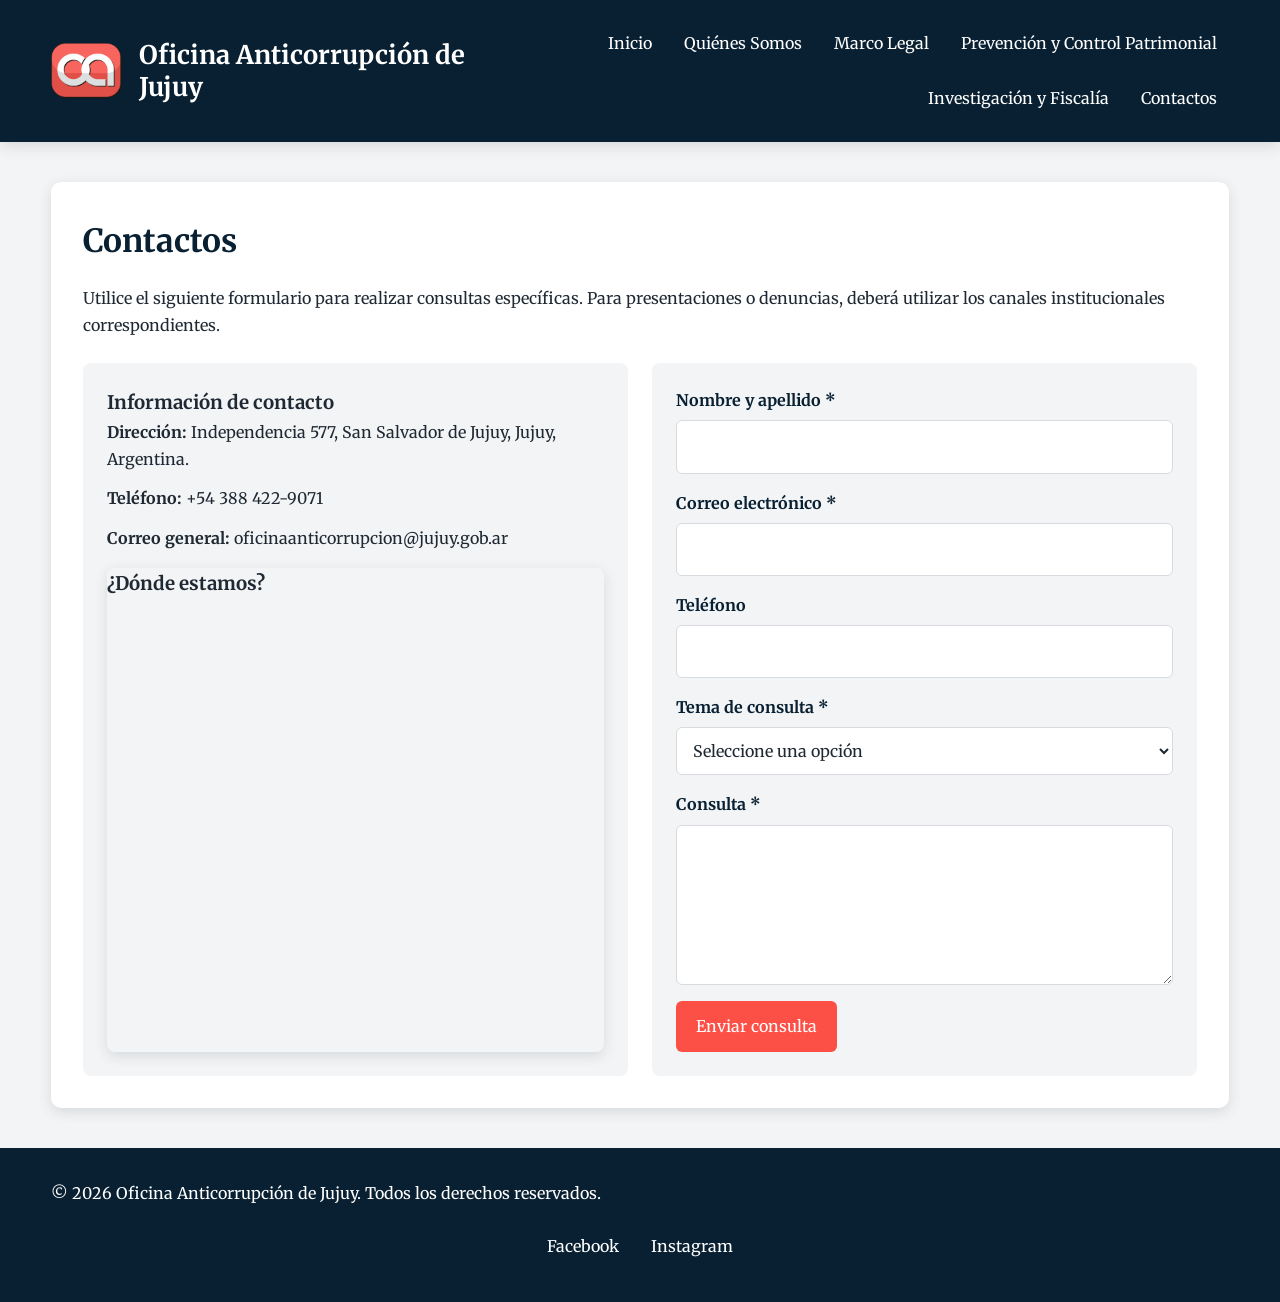
==== pages/contactos.html @ 9617fa18 "Primer Commit del Proyecto" ====
<!doctype html>
<html lang="es">
  <head>
    <meta charset="UTF-8" />
    <meta name="viewport" content="width=device-width, initial-scale=1.0" />
    <meta
      name="description"
      content="Contactos - Oficina Anticorrupción de Jujuy"
    />
    <title>Contactos | Oficina Anticorrupción de Jujuy</title>
    <link rel="stylesheet" href="../styles/styles.css" />
  </head>

  <body>
    <header>
      <div class="navbar">
        <div class="brand">
          <img
            src="../images/logo.png"
            width="90"
            height="auto"
            alt="Logo de la Oficina Anticorrupción de Jujuy"
            class="logo"
          />
          <h1>Oficina Anticorrupción de Jujuy</h1>
        </div>
        <nav aria-label="Navegación principal">
          <ul>
            <li><a href="../index.html">Inicio</a></li>
            <li><a href="./contactos.html">Quiénes Somos</a></li>
            <li><a href="./marcos-legales.html">Marco Legal</a></li>
            <li>
              <a href="./prevencion-control.html"
                >Prevención y Control Patrimonial</a
              >
            </li>
            <li>
              <a href="./investigacion-fiscalia.html"
                >Investigación y Fiscalía</a
              >
            </li>
            <li><a href="./contactos.html">Contactos</a></li>
          </ul>
        </nav>
      </div>
    </header>

    <main>
      <section>
        <h2>Contactos</h2>
        <p>
          Utilice el siguiente formulario para realizar consultas específicas.
          Para presentaciones o denuncias, deberá utilizar los canales
          institucionales correspondientes.
        </p>

        <div class="contact-grid">
          <div class="contact-info">
            <div>
              <h3>Información de contacto</h3>
              <p>
                <strong>Dirección:</strong> Independencia 577, San Salvador de
                Jujuy, Jujuy, Argentina.
              </p>
              <p><strong>Teléfono:</strong> +54 388 422-9071</p>
              <p>
                <strong>Correo general:</strong>
                oficinaanticorrupcion@jujuy.gob.ar
              </p>
            </div>
            <div class="map-container">
              <h3>¿Dónde estamos?</h3>
              <iframe
                src="https://www.google.com/maps?q=Oficina%20Anticorrupci%C3%B3n%20Jujuy%2C%20Independencia%20577%2C%20San%20Salvador%20de%20Jujuy&output=embed"
                title="Mapa de ubicación de la Oficina Anticorrupción de Jujuy"
                loading="lazy"
                referrerpolicy="no-referrer-when-downgrade"
              >
              </iframe>
            </div>
          </div>

          <form class="contact-form" action="#" method="post">
            <div class="form-group">
              <label for="nombre">Nombre y apellido *</label>
              <input
                type="text"
                id="nombre"
                name="nombre"
                required
                autocomplete="name"
              />
            </div>

            <div class="form-group">
              <label for="email">Correo electrónico *</label>
              <input
                type="email"
                id="email"
                name="email"
                required
                autocomplete="email"
              />
            </div>

            <div class="form-group">
              <label for="telefono">Teléfono</label>
              <input
                type="tel"
                id="telefono"
                name="telefono"
                autocomplete="tel"
              />
            </div>

            <div class="form-group">
              <label for="tema">Tema de consulta *</label>
              <select id="tema" name="tema" required>
                <option value="">Seleccione una opción</option>
                <option value="general">Consulta general</option>
                <option value="declaraciones-juradas">
                  Declaraciones Juradas
                </option>
                <option value="prevencion">Prevención</option>
                <option value="investigacion">Investigación</option>
                <option value="institucional">Consulta institucional</option>
                <option value="otro">Otro</option>
              </select>
            </div>

            <div class="form-group">
              <label for="mensaje">Consulta *</label>
              <textarea id="mensaje" name="mensaje" required></textarea>
            </div>

            <div>
              <input type="submit" value="Enviar consulta" />
            </div>
          </form>
        </div>
      </section>
      <!-- 
      <section>
        <h2>¿Dónde estamos?</h2>
        <div class="map-container">
          <iframe
            src="https://www.google.com/maps?q=Oficina%20Anticorrupci%C3%B3n%20Jujuy%2C%20Independencia%20577%2C%20San%20Salvador%20de%20Jujuy&output=embed"
            title="Mapa de ubicación de la Oficina Anticorrupción de Jujuy"
            loading="lazy"
            referrerpolicy="no-referrer-when-downgrade"
          >
          </iframe>
        </div>
      </section>  -->
    </main>

    <footer>
      <p>
        &copy; 2026 Oficina Anticorrupción de Jujuy. Todos los derechos
        reservados.
      </p>

      <nav aria-label="Redes sociales">
        <ul>
          <li>
            <a
              href="https://www.facebook.com/anticorrupjujuy"
              aria-label="Facebook"
              >Facebook</a
            >
          </li>
          <li>
            <a
              href="https://www.instagram.com/anticorrupjujuy"
              aria-label="Instagram"
              >Instagram</a
            >
          </li>
        </ul>
      </nav>
    </footer>
  </body>
</html>
---- styles/styles.css ----
@import url('https://fonts.googleapis.com/css2?family=Merriweather:wght@400;700&display=swap');

* {
    margin: 0;
    padding: 0;
    box-sizing: border-box;
}

:root {
    --color-primario: #082032;
    --color-secundario: #2C394B;
    --color-acento: #FC4F46;
    --color-fondo: #F3F4F5;
    --color-ddjj: #B71C1C;
    --color-blanco: #FFFFFF;
    --color-texto: #1F2933;
    --color-borde: #D7DBDF;
    --sombra: 0 4px 14px rgba(8,32,50,.12);
}

html { scroll-behavior: smooth; }

body {
    min-height: 100vh;
    font-family: "Merriweather", Georgia, serif;
    line-height: 1.7;
    color: var(--color-texto);
    background: var(--color-fondo);
}

header {
    background: var(--color-primario);
    color: var(--color-blanco);
    box-shadow: var(--sombra);
}

.navbar {
    width: min(1200px,92%);
    min-height: 96px;
    margin: 0 auto;
    padding: 20px 0;
    display: flex;
    align-items: center;
    justify-content: space-between;
    gap: 32px;
}

.brand {
    display: flex;
    align-items: center;
    gap: 16px;
    flex-shrink: 0;
}

.logo { width: 72px; height: auto; display: block; }

.brand h1 {
    max-width: 330px;
    font-size: clamp(1.15rem,2vw,1.65rem);
    line-height: 1.25;
    color: var(--color-blanco);
}

header nav {
    display: flex;
    align-items: center;
    justify-content: flex-end;
    min-width: 0;
}

nav ul {
    display: flex;
    align-items: center;
    justify-content: flex-end;
    flex-wrap: wrap;
    gap: 8px;
    list-style: none;
}

nav a {
    display: block;
    padding: 10px 12px;
    border-radius: 6px;
    color: var(--color-blanco);
    text-decoration: none;
}

nav a:hover, nav a:focus {
    background: var(--color-acento);
    color: var(--color-blanco);
    outline: none;
}

main {
    width: min(1200px,92%);
    margin: 0 auto;
    padding: 40px 0;
}

section {
    margin-bottom: 40px;
    padding: 32px;
    background: var(--color-blanco);
    border-radius: 10px;
    box-shadow: var(--sombra);
}

section:last-child { margin-bottom: 0; }

section h2 {
    margin-bottom: 16px;
    color: var(--color-primario);
    font-size: clamp(1.45rem,2.5vw,2rem);
}

section p + p { margin-top: 12px; }

.areas-grid, .funciones-grid {
    display: flex;
    align-items: stretch;
    flex-wrap: wrap;
    gap: 20px;
    margin-top: 24px;
}

.areas-grid article, .funciones-grid article {
    flex: 1 1 280px;
    min-width: 240px;
}

article {
    padding: 24px;
    background: var(--color-fondo);
    border-left: 5px solid var(--color-secundario);
    border-radius: 6px;
}

article h3 {
    margin-bottom: 10px;
    color: var(--color-secundario);
}

figure { margin-top: 24px; }

figure img {
    display: block;
    width: 100%;
    max-width: 900px;
    height: auto;
    margin: 0 auto;
    border-radius: 8px;
}

figcaption {
    margin-top: 12px;
    text-align: center;
    font-size: .95rem;
}

.location-grid, .contact-grid {
    display: flex;
    align-items: stretch;
    gap: 24px;
    margin-top: 24px;
}

.location-info, .contact-info, .contact-form {
    flex: 1 1 0;
    min-width: 0;
    padding: 24px;
    background: var(--color-fondo);
    border-radius: 8px;
    gap: 16px;
    display: flex;
    flex-direction: column;
}

.map-container {
    flex: 1 1 0;
    min-height: 360px;
    overflow: hidden;
    border-radius: 8px;
    box-shadow: var(--sombra);
}

.map-container iframe {
    display: block;
    width: 100%;
    height: 100%;
    min-height: 360px;
    border: 0;
}

.contact-form {
    display: flex;
    flex-direction: column;
    gap: 16px;
}

.form-group {
    display: flex;
    flex-direction: column;
    gap: 6px;
}

.form-group label {
    font-weight: 700;
    color: var(--color-primario);
}

.form-group input, .form-group select, .form-group textarea {
    width: 100%;
    padding: 12px;
    border: 1px solid var(--color-borde);
    border-radius: 6px;
    background: var(--color-blanco);
    color: var(--color-texto);
    font: inherit;
}

.form-group textarea { min-height: 160px; resize: vertical; }

.form-group input:focus, .form-group select:focus, .form-group textarea:focus {
    outline: 3px solid rgba(252,79,70,.25);
    border-color: var(--color-acento);
}

.button, button, input[type="submit"] {
    display: inline-block;
    padding: 12px 20px;
    border: 0;
    border-radius: 6px;
    background: var(--color-acento);
    color: var(--color-blanco);
    font: inherit;
    cursor: pointer;
}

a { color: var(--color-acento); }

.ddjj-bar {
    border-top: 5px solid var(--color-ddjj);
    border-bottom: 5px solid var(--color-ddjj);
}

footer {
    padding: 32px 0;
    background: var(--color-primario);
    color: var(--color-blanco);
}

footer > p {
    width: min(1200px,92%);
    margin: 0 auto 16px;
}

footer nav {
    width: min(1200px,92%);
    margin: 0 auto;
}

footer nav ul { justify-content: center; }

@media (max-width:1000px) {
    .navbar { flex-wrap: wrap; }
    header nav { flex: 1 1 100%; justify-content: center; }
    nav ul { justify-content: center; }
}

@media (max-width:800px) {
    .navbar { width:92%; justify-content:center; }
    .brand { justify-content:center; }
    header nav, nav ul { width:100%; }
    nav ul { justify-content:center; }
    .location-grid, .contact-grid { flex-direction:column; }
    main { padding:24px 0; }
    section { padding:24px; margin-bottom:24px; }
}

@media (max-width:560px) {
    .navbar { padding:16px 0; gap:20px; }
    .brand { width:100%; flex-direction:column; text-align:center; }
    nav ul { flex-direction:column; gap:4px; }
    nav li, nav a { width:100%; text-align:center; }
    .areas-grid, .funciones-grid { flex-direction:column; }
    .areas-grid article, .funciones-grid article { min-width:0; }
    section, article, .location-info, .contact-info, .contact-form { padding:20px; }
}
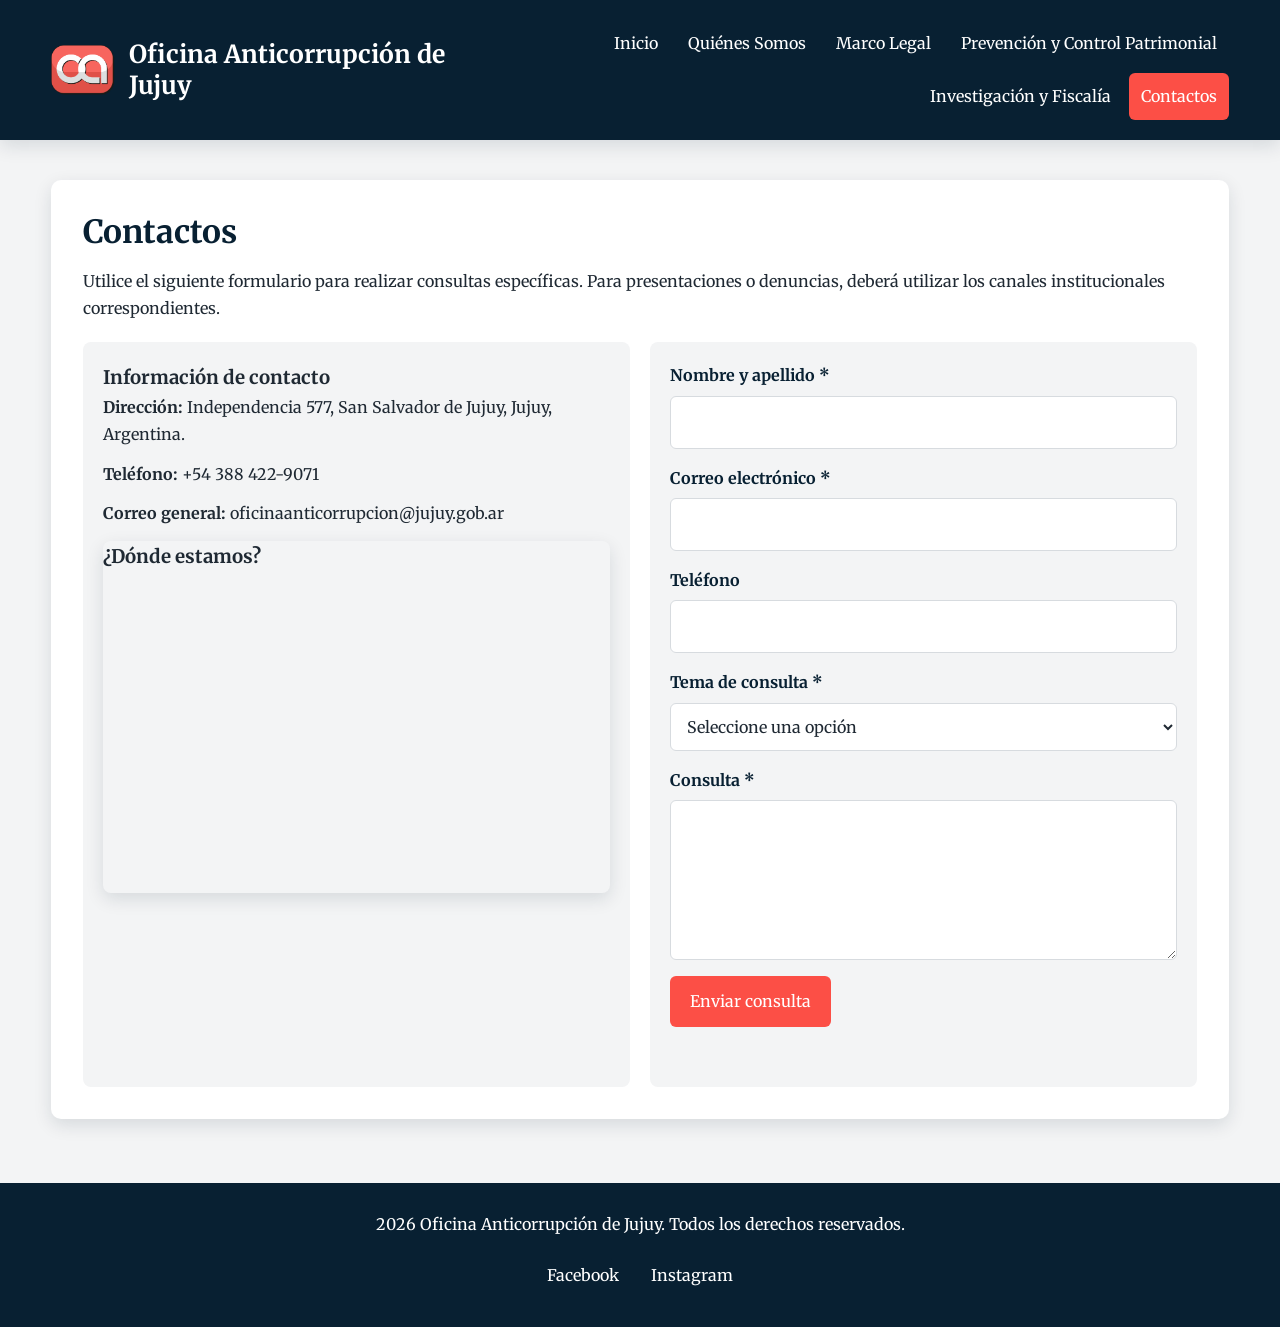
==== commit 754a531b: "Actualizar navegación y soporte JavaScript progresivo" ====
--- a/pages/contactos.html
+++ b/pages/contactos.html
@@ -27,7 +27,7 @@
         <nav aria-label="Navegación principal">
           <ul>
             <li><a href="../index.html">Inicio</a></li>
-            <li><a href="./contactos.html">Quiénes Somos</a></li>
+            <li><a href="./quienes-somos.html">Quiénes Somos</a></li>
             <li><a href="./marcos-legales.html">Marco Legal</a></li>
             <li>
               <a href="./prevencion-control.html"
@@ -156,7 +156,7 @@
 
     <footer>
       <p>
-        &copy; 2026 Oficina Anticorrupción de Jujuy. Todos los derechos
+        <span data-current-year>2026</span> Oficina Anticorrupción de Jujuy. Todos los derechos
         reservados.
       </p>
 
@@ -179,5 +179,6 @@
         </ul>
       </nav>
     </footer>
+      <script src="../scripts/script.js"></script>
   </body>
 </html>
--- a/styles/styles.css
+++ b/styles/styles.css
@@ -1,288 +1,521 @@
 @import url('https://fonts.googleapis.com/css2?family=Merriweather:wght@400;700&display=swap');
 
+:root {
+  --color-primario: #082032;
+  --color-secundario: #2C394B;
+  --color-acento: #FC4F46;
+  --color-fondo: #F3F4F5;
+  --color-ddjj: #B71C1C;
+  --color-blanco: #FFFFFF;
+  --color-texto: #1F2933;
+  --color-borde: #D7DBDF;
+  --sombra: 0 6px 18px rgba(8, 32, 50, 0.12);
+  --ancho-contenido: 1200px;
+}
+
 * {
-    margin: 0;
-    padding: 0;
-    box-sizing: border-box;
-}
-
-:root {
-    --color-primario: #082032;
-    --color-secundario: #2C394B;
-    --color-acento: #FC4F46;
-    --color-fondo: #F3F4F5;
-    --color-ddjj: #B71C1C;
-    --color-blanco: #FFFFFF;
-    --color-texto: #1F2933;
-    --color-borde: #D7DBDF;
-    --sombra: 0 4px 14px rgba(8,32,50,.12);
-}
-
-html { scroll-behavior: smooth; }
+  margin: 0;
+  padding: 0;
+  box-sizing: border-box;
+}
+
+html {
+  scroll-behavior: smooth;
+}
 
 body {
-    min-height: 100vh;
-    font-family: "Merriweather", Georgia, serif;
-    line-height: 1.7;
-    color: var(--color-texto);
-    background: var(--color-fondo);
+  min-height: 100vh;
+  font-family: "Merriweather", Georgia, serif;
+  line-height: 1.7;
+  color: var(--color-texto);
+  background: var(--color-fondo);
+}
+
+img {
+  max-width: 100%;
+}
+
+a {
+  color: var(--color-acento);
 }
 
 header {
-    background: var(--color-primario);
-    color: var(--color-blanco);
-    box-shadow: var(--sombra);
+  background: var(--color-primario);
+  color: var(--color-blanco);
+  box-shadow: var(--sombra);
 }
 
 .navbar {
-    width: min(1200px,92%);
-    min-height: 96px;
-    margin: 0 auto;
-    padding: 20px 0;
-    display: flex;
+  width: min(92%, var(--ancho-contenido));
+  margin: 0 auto;
+  padding: 20px 0;
+  display: flex;
+  flex-direction: column;
+  align-items: stretch;
+  gap: 20px;
+}
+
+.brand {
+  display: flex;
+  align-items: center;
+  justify-content: center;
+  gap: 14px;
+  text-align: center;
+}
+
+.logo {
+  width: 64px;
+  height: auto;
+  display: block;
+  flex-shrink: 0;
+}
+
+.brand h1 {
+  max-width: 330px;
+  font-size: clamp(1.05rem, 4vw, 1.55rem);
+  line-height: 1.25;
+  color: var(--color-blanco);
+}
+
+header nav {
+  width: 100%;
+}
+
+nav ul {
+  display: flex;
+  flex-direction: column;
+  align-items: stretch;
+  gap: 6px;
+  list-style: none;
+}
+
+nav a {
+  display: block;
+  padding: 10px 12px;
+  border-radius: 6px;
+  color: var(--color-blanco);
+  text-decoration: none;
+  text-align: center;
+  transition: background-color 0.2s ease, transform 0.2s ease;
+}
+
+nav a:hover,
+nav a:focus,
+nav a[aria-current="page"] {
+  background: var(--color-acento);
+  color: var(--color-blanco);
+  outline: none;
+}
+
+nav a:focus-visible,
+button:focus-visible,
+input:focus-visible,
+select:focus-visible,
+textarea:focus-visible {
+  outline: 3px solid rgba(252, 79, 70, 0.35);
+  outline-offset: 2px;
+}
+
+main {
+  width: min(92%, var(--ancho-contenido));
+  margin: 0 auto;
+  padding: 24px 0;
+}
+
+/* =========================================================
+   GRID MAESTRO - BASE MOBILE
+   Se apilan las cuatro áreas en una sola columna.
+   ========================================================= */
+
+.home-layout {
+  display: grid;
+  grid-template-columns: 1fr;
+  grid-template-areas:
+    "hero"
+    "areas"
+    "location"
+    "commitment";
+  gap: 24px;
+}
+
+.home-hero {
+  grid-area: hero;
+}
+
+.home-areas {
+  grid-area: areas;
+}
+
+.home-location {
+  grid-area: location;
+}
+
+.home-commitment {
+  grid-area: commitment;
+}
+
+/* =========================================================
+   GRID DE TARJETAS
+   ========================================================= */
+
+.areas-grid,
+.funciones-grid,
+.info-grid {
+  display: grid;
+  grid-template-columns: 1fr;
+  gap: 16px;
+  margin-top: 20px;
+}
+
+.areas-grid article,
+.funciones-grid article,
+.info-grid article {
+  min-width: 0;
+}
+
+/* =========================================================
+   CONTENEDORES GENERALES
+   ========================================================= */
+
+section {
+  padding: 24px;
+  background: var(--color-blanco);
+  border-radius: 10px;
+  box-shadow: var(--sombra);
+}
+
+section h2 {
+  margin-bottom: 14px;
+  color: var(--color-primario);
+  font-size: clamp(1.35rem, 5vw, 2rem);
+  line-height: 1.3;
+}
+
+section p + p {
+  margin-top: 12px;
+}
+
+article {
+  height: 100%;
+  padding: 20px;
+  background: var(--color-fondo);
+  border-left: 5px solid var(--color-secundario);
+  border-radius: 6px;
+}
+
+article h3 {
+  margin-bottom: 8px;
+  color: var(--color-secundario);
+}
+
+figure {
+  margin-top: 20px;
+}
+
+figure img {
+  display: block;
+  width: 100%;
+  height: auto;
+  border-radius: 8px;
+}
+
+figcaption {
+  margin-top: 10px;
+  text-align: center;
+  font-size: 0.9rem;
+}
+
+/* =========================================================
+   UBICACIÓN
+   ========================================================= */
+
+.location-grid,
+.contact-grid {
+  display: grid;
+  grid-template-columns: 1fr;
+  gap: 20px;
+  margin-top: 20px;
+}
+
+.location-info,
+.contact-info,
+.contact-form {
+  min-width: 0;
+  padding: 20px;
+  background: var(--color-fondo);
+  border-radius: 8px;
+}
+
+.location-info,
+.contact-info {
+  display: flex;
+  flex-direction: column;
+  gap: 14px;
+}
+
+.map-container {
+  min-height: 320px;
+  overflow: hidden;
+  border-radius: 8px;
+  box-shadow: var(--sombra);
+}
+
+.map-container iframe {
+  display: block;
+  width: 100%;
+  min-height: 320px;
+  height: 100%;
+  border: 0;
+}
+
+/* =========================================================
+   PÁGINA QUIÉNES SOMOS
+   ========================================================= */
+
+.about-layout {
+  display: grid;
+  grid-template-columns: 1fr;
+  grid-template-areas:
+    "intro"
+    "functions";
+  gap: 24px;
+}
+
+.about-intro {
+  grid-area: intro;
+}
+
+.about-functions {
+  grid-area: functions;
+}
+
+/* =========================================================
+   FORMULARIO
+   ========================================================= */
+
+.contact-form {
+  display: flex;
+  flex-direction: column;
+  gap: 16px;
+}
+
+.form-group {
+  display: flex;
+  flex-direction: column;
+  gap: 6px;
+}
+
+.form-group label {
+  font-weight: 700;
+  color: var(--color-primario);
+}
+
+.form-group input,
+.form-group select,
+.form-group textarea {
+  width: 100%;
+  padding: 12px;
+  border: 1px solid var(--color-borde);
+  border-radius: 6px;
+  background: var(--color-blanco);
+  color: var(--color-texto);
+  font: inherit;
+}
+
+.form-group textarea {
+  min-height: 160px;
+  resize: vertical;
+}
+
+.form-group input:focus,
+.form-group select:focus,
+.form-group textarea:focus {
+  outline: 3px solid rgba(252, 79, 70, 0.25);
+  border-color: var(--color-acento);
+}
+
+.button,
+button,
+input[type="submit"] {
+  display: inline-block;
+  width: 100%;
+  padding: 12px 20px;
+  border: 0;
+  border-radius: 6px;
+  background: var(--color-acento);
+  color: var(--color-blanco);
+  font: inherit;
+  cursor: pointer;
+}
+
+.form-status {
+  min-height: 1.5em;
+  font-weight: 700;
+}
+
+/* =========================================================
+   DESTACADOS INSTITUCIONALES
+   ========================================================= */
+
+.ddjj-bar {
+  border-top: 5px solid var(--color-ddjj);
+  border-bottom: 5px solid var(--color-ddjj);
+}
+
+/* =========================================================
+   FOOTER
+   ========================================================= */
+
+footer {
+  margin-top: 24px;
+  padding: 28px 0;
+  background: var(--color-primario);
+  color: var(--color-blanco);
+}
+
+footer > p,
+footer nav {
+  width: min(92%, var(--ancho-contenido));
+  margin-right: auto;
+  margin-left: auto;
+}
+
+footer > p {
+  margin-bottom: 14px;
+  text-align: center;
+}
+
+footer nav ul {
+  flex-direction: row;
+  justify-content: center;
+  flex-wrap: wrap;
+  gap: 8px;
+}
+
+/* =========================================================
+   TABLET - 768px
+   ========================================================= */
+
+@media (min-width: 768px) {
+  .navbar {
+    gap: 24px;
+  }
+
+  nav ul {
+    flex-direction: row;
+    justify-content: center;
+    flex-wrap: wrap;
+  }
+
+  nav a {
+    text-align: left;
+  }
+
+  .areas-grid,
+  .funciones-grid,
+  .info-grid {
+    grid-template-columns: repeat(2, 1fr);
+  }
+
+  .location-grid,
+  .contact-grid {
+    grid-template-columns: 1fr 1fr;
+  }
+
+  .button,
+  button,
+  input[type="submit"] {
+    width: auto;
+  }
+
+  .contact-form input[type="submit"] {
+    align-self: flex-start;
+  }
+}
+
+/* =========================================================
+   DESKTOP - BREAKPOINT EXIGIDO POR LA CONSIGNA
+   min-width: 1024px
+   ========================================================= */
+
+@media (min-width: 1024px) {
+  .navbar {
+    flex-direction: row;
     align-items: center;
     justify-content: space-between;
     gap: 32px;
-}
-
-.brand {
-    display: flex;
+  }
+
+  .brand {
+    justify-content: flex-start;
+    text-align: left;
+    flex-shrink: 0;
+  }
+
+  header nav {
+    width: auto;
+    flex: 1;
+  }
+
+  header nav ul {
+    justify-content: flex-end;
+  }
+
+  main {
+    padding: 40px 0;
+  }
+
+  /* Transformación del Grid maestro:
+     de 1 columna a 2 columnas flexibles. */
+  .home-layout {
+    grid-template-columns: minmax(0, 1.45fr) minmax(0, 1fr);
+    grid-template-areas:
+      "hero hero"
+      "areas location"
+      "areas commitment";
+    gap: 28px;
+  }
+
+  .home-hero {
+    display: grid;
+    grid-template-columns: minmax(0, 1fr) minmax(0, 1fr);
+    gap: 28px;
     align-items: center;
-    gap: 16px;
-    flex-shrink: 0;
-}
-
-.logo { width: 72px; height: auto; display: block; }
-
-.brand h1 {
-    max-width: 330px;
-    font-size: clamp(1.15rem,2vw,1.65rem);
-    line-height: 1.25;
-    color: var(--color-blanco);
-}
-
-header nav {
-    display: flex;
-    align-items: center;
-    justify-content: flex-end;
-    min-width: 0;
-}
-
-nav ul {
-    display: flex;
-    align-items: center;
-    justify-content: flex-end;
-    flex-wrap: wrap;
-    gap: 8px;
-    list-style: none;
-}
-
-nav a {
-    display: block;
-    padding: 10px 12px;
-    border-radius: 6px;
-    color: var(--color-blanco);
-    text-decoration: none;
-}
-
-nav a:hover, nav a:focus {
-    background: var(--color-acento);
-    color: var(--color-blanco);
-    outline: none;
-}
-
-main {
-    width: min(1200px,92%);
-    margin: 0 auto;
-    padding: 40px 0;
-}
-
-section {
-    margin-bottom: 40px;
+  }
+
+  .home-hero figure {
+    margin-top: 0;
+  }
+
+  .areas-grid {
+    grid-template-columns: repeat(2, minmax(0, 1fr));
+    gap: 20px;
+  }
+
+  .funciones-grid {
+    grid-template-columns: repeat(3, minmax(0, 1fr));
+  }
+
+  .location-grid {
+    grid-template-columns: 1fr;
+  }
+
+  .about-layout {
+    grid-template-columns: minmax(0, 1.35fr) minmax(0, 0.65fr);
+    grid-template-areas: "intro functions";
+    align-items: start;
+    gap: 28px;
+  }
+
+  .about-functions .funciones-grid {
+    grid-template-columns: 1fr;
+  }
+
+  section {
     padding: 32px;
-    background: var(--color-blanco);
-    border-radius: 10px;
-    box-shadow: var(--sombra);
-}
-
-section:last-child { margin-bottom: 0; }
-
-section h2 {
-    margin-bottom: 16px;
-    color: var(--color-primario);
-    font-size: clamp(1.45rem,2.5vw,2rem);
-}
-
-section p + p { margin-top: 12px; }
-
-.areas-grid, .funciones-grid {
-    display: flex;
-    align-items: stretch;
-    flex-wrap: wrap;
-    gap: 20px;
-    margin-top: 24px;
-}
-
-.areas-grid article, .funciones-grid article {
-    flex: 1 1 280px;
-    min-width: 240px;
-}
-
-article {
+  }
+
+  article {
     padding: 24px;
-    background: var(--color-fondo);
-    border-left: 5px solid var(--color-secundario);
-    border-radius: 6px;
-}
-
-article h3 {
-    margin-bottom: 10px;
-    color: var(--color-secundario);
-}
-
-figure { margin-top: 24px; }
-
-figure img {
-    display: block;
-    width: 100%;
-    max-width: 900px;
-    height: auto;
-    margin: 0 auto;
-    border-radius: 8px;
-}
-
-figcaption {
-    margin-top: 12px;
-    text-align: center;
-    font-size: .95rem;
-}
-
-.location-grid, .contact-grid {
-    display: flex;
-    align-items: stretch;
-    gap: 24px;
-    margin-top: 24px;
-}
-
-.location-info, .contact-info, .contact-form {
-    flex: 1 1 0;
-    min-width: 0;
-    padding: 24px;
-    background: var(--color-fondo);
-    border-radius: 8px;
-    gap: 16px;
-    display: flex;
-    flex-direction: column;
-}
-
-.map-container {
-    flex: 1 1 0;
-    min-height: 360px;
-    overflow: hidden;
-    border-radius: 8px;
-    box-shadow: var(--sombra);
-}
-
-.map-container iframe {
-    display: block;
-    width: 100%;
-    height: 100%;
-    min-height: 360px;
-    border: 0;
-}
-
-.contact-form {
-    display: flex;
-    flex-direction: column;
-    gap: 16px;
-}
-
-.form-group {
-    display: flex;
-    flex-direction: column;
-    gap: 6px;
-}
-
-.form-group label {
-    font-weight: 700;
-    color: var(--color-primario);
-}
-
-.form-group input, .form-group select, .form-group textarea {
-    width: 100%;
-    padding: 12px;
-    border: 1px solid var(--color-borde);
-    border-radius: 6px;
-    background: var(--color-blanco);
-    color: var(--color-texto);
-    font: inherit;
-}
-
-.form-group textarea { min-height: 160px; resize: vertical; }
-
-.form-group input:focus, .form-group select:focus, .form-group textarea:focus {
-    outline: 3px solid rgba(252,79,70,.25);
-    border-color: var(--color-acento);
-}
-
-.button, button, input[type="submit"] {
-    display: inline-block;
-    padding: 12px 20px;
-    border: 0;
-    border-radius: 6px;
-    background: var(--color-acento);
-    color: var(--color-blanco);
-    font: inherit;
-    cursor: pointer;
-}
-
-a { color: var(--color-acento); }
-
-.ddjj-bar {
-    border-top: 5px solid var(--color-ddjj);
-    border-bottom: 5px solid var(--color-ddjj);
-}
-
-footer {
-    padding: 32px 0;
-    background: var(--color-primario);
-    color: var(--color-blanco);
-}
-
-footer > p {
-    width: min(1200px,92%);
-    margin: 0 auto 16px;
-}
-
-footer nav {
-    width: min(1200px,92%);
-    margin: 0 auto;
-}
-
-footer nav ul { justify-content: center; }
-
-@media (max-width:1000px) {
-    .navbar { flex-wrap: wrap; }
-    header nav { flex: 1 1 100%; justify-content: center; }
-    nav ul { justify-content: center; }
-}
-
-@media (max-width:800px) {
-    .navbar { width:92%; justify-content:center; }
-    .brand { justify-content:center; }
-    header nav, nav ul { width:100%; }
-    nav ul { justify-content:center; }
-    .location-grid, .contact-grid { flex-direction:column; }
-    main { padding:24px 0; }
-    section { padding:24px; margin-bottom:24px; }
-}
-
-@media (max-width:560px) {
-    .navbar { padding:16px 0; gap:20px; }
-    .brand { width:100%; flex-direction:column; text-align:center; }
-    nav ul { flex-direction:column; gap:4px; }
-    nav li, nav a { width:100%; text-align:center; }
-    .areas-grid, .funciones-grid { flex-direction:column; }
-    .areas-grid article, .funciones-grid article { min-width:0; }
-    section, article, .location-info, .contact-info, .contact-form { padding:20px; }
-}
+  }
+}
